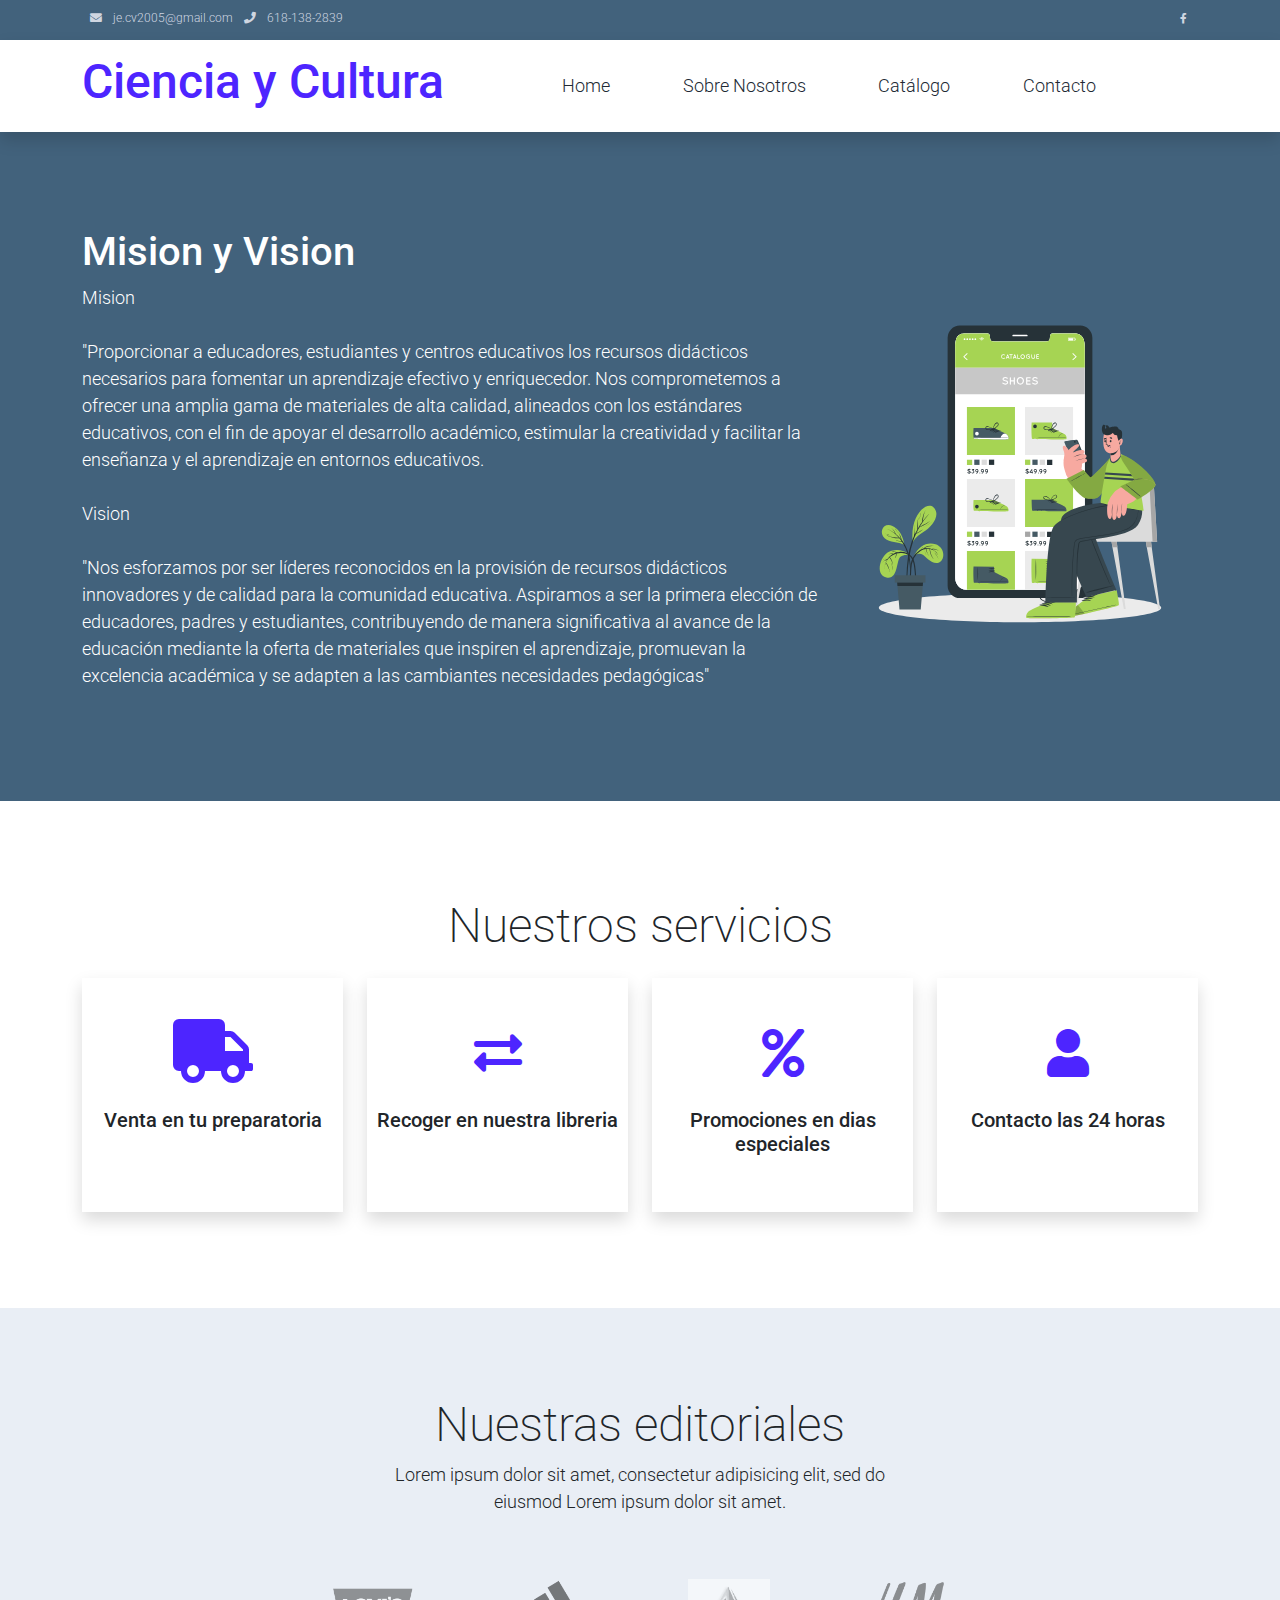
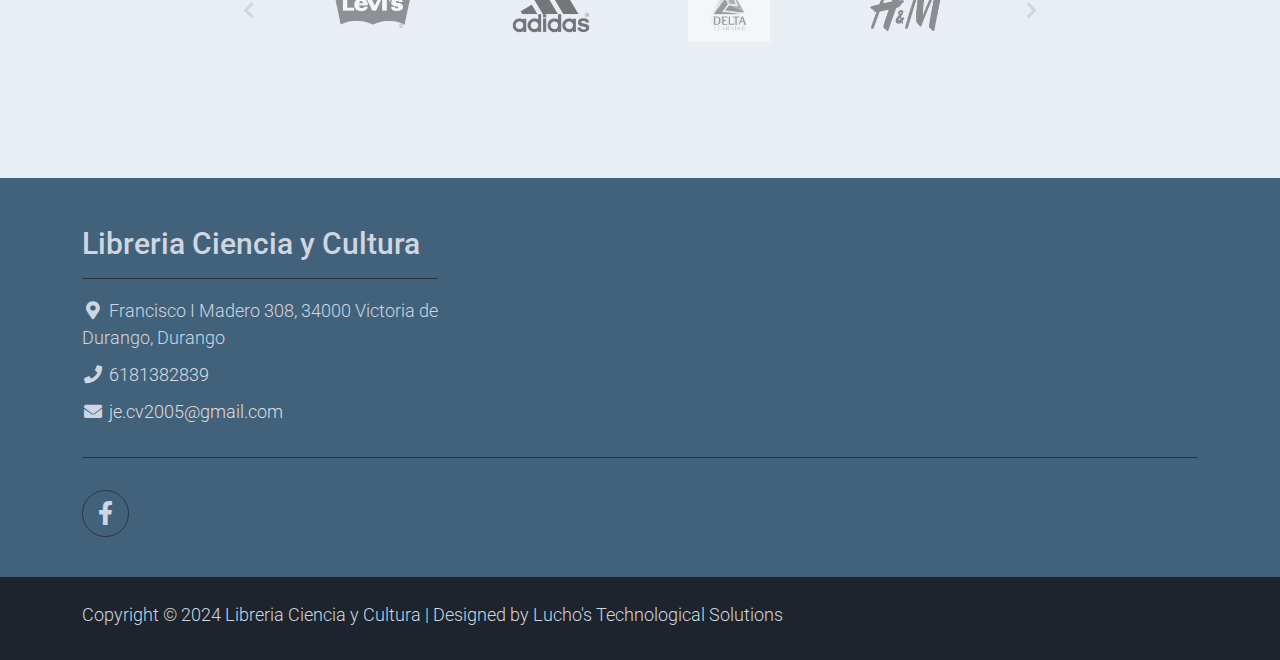
==== about.html @ 6b4a653a "v1" ====
<!DOCTYPE html>
<html lang="en">

<head>
    <title>Libreria Ciencia y Cultura - About Page</title>
    <meta charset="utf-8">
    <meta name="viewport" content="width=device-width, initial-scale=1">

    
    <link rel="stylesheet" href="assets/css/bootstrap.min.css">
    <link rel="stylesheet" href="assets/css/templatemo.css">
    <link rel="stylesheet" href="assets/css/custom.css">

    <!-- Load fonts style after rendering the layout styles -->
    <link rel="stylesheet" href="https://fonts.googleapis.com/css2?family=Roboto:wght@100;200;300;400;500;700;900&display=swap">
    <link rel="stylesheet" href="assets/css/fontawesome.min.css">
<!--
    
TemplateMo 559 Zay Shop

https://templatemo.com/tm-559-zay-shop

-->
</head>

<body>
    <!-- Start Top Nav -->
    <nav class="navbar navbar-expand-lg bg-dark navbar-light d-none d-lg-block" id="templatemo_nav_top">
        <div class="container text-light">
            <div class="w-100 d-flex justify-content-between">
                <div>
                    <i class="fa fa-envelope mx-2"></i>
                    <a class="navbar-sm-brand text-light text-decoration-none" href="mailto:je.cv2005@gmail.com">je.cv2005@gmail.com</a>
                    <i class="fa fa-phone mx-2"></i>
                    <a class="navbar-sm-brand text-light text-decoration-none" href="tel:010-020-0340">618-138-2839</a>
                </div>
                <div>
                    <a class="text-light" href="https://www.facebook.com/Libcienciaycultura/" target="_blank" rel="sponsored"><i class="fab fa-facebook-f fa-sm fa-fw me-2"></i></a>
                   
            </div>
            </div>
        </div>
    </nav>
    <!-- Close Top Nav -->


    <!-- Header -->
    <nav class="navbar navbar-expand-lg navbar-light shadow">
        <div class="container d-flex justify-content-between align-items-center">

            <a class="navbar-brand text-success logo h1 align-self-center" href="index.html">
                Ciencia y Cultura
            </a>

            <button class="navbar-toggler border-0" type="button" data-bs-toggle="collapse" data-bs-target="#templatemo_main_nav" aria-controls="navbarSupportedContent" aria-expanded="false" aria-label="Toggle navigation">
                <span class="navbar-toggler-icon"></span>
            </button>

            <div class="align-self-center collapse navbar-collapse flex-fill  d-lg-flex justify-content-lg-between" id="templatemo_main_nav">
                <div class="flex-fill">
                    <ul class="nav navbar-nav d-flex justify-content-between mx-lg-auto">
                        <li class="nav-item">
                            <a class="nav-link" href="index.html">Home</a>
                        </li>
                        <li class="nav-item">
                            <a class="nav-link" href="about.html">Sobre Nosotros</a>
                        </li>
                        <li class="nav-item">
                            <a class="nav-link" href="shop.html">Catálogo</a>
                        </li>
                        <li class="nav-item">
                            <a class="nav-link" href="contact.html">Contacto</a>
                        </li>
                    </ul>
                </div>
                <div class="navbar align-self-center d-flex">
                    <div class="d-lg-none flex-sm-fill mt-3 mb-4 col-7 col-sm-auto pr-3">
                        <div class="input-group">
                            <input type="text" class="form-control" id="inputMobileSearch" placeholder="Search ...">
                            <div class="input-group-text">
                                <i class="fa fa-fw fa-search"></i>
                            </div>
                        </div>
                    </div>
                   
                </div>
            </div>

        </div>
    </nav>
    <!-- Close Header -->

    <!-- Modal -->
    <div class="modal fade bg-white" id="templatemo_search" tabindex="-1" role="dialog" aria-labelledby="exampleModalLabel" aria-hidden="true">
        <div class="modal-dialog modal-lg" role="document">
            <div class="w-100 pt-1 mb-5 text-right">
                <button type="button" class="btn-close" data-bs-dismiss="modal" aria-label="Close"></button>
            </div>
            <form action="" method="get" class="modal-content modal-body border-0 p-0">
                <div class="input-group mb-2">
                    <input type="text" class="form-control" id="inputModalSearch" name="q" placeholder="Search ...">
                    <button type="submit" class="input-group-text bg-success text-light">
                        <i class="fa fa-fw fa-search text-white"></i>
                    </button>
                </div>
            </form>
        </div>
    </div>



    <section class="bg-dark py-5">
        <div class="container">
            <div class="row align-items-center py-5">
                <div class="col-md-8 text-white">
                    <h1>Mision y Vision</h1>
                    <p>
                        Mision 
                        <br>
                        <br>
                        "Proporcionar a educadores, estudiantes y centros educativos los recursos didácticos necesarios para fomentar un aprendizaje efectivo y enriquecedor. Nos comprometemos a ofrecer una amplia gama de materiales de alta calidad, alineados con los estándares educativos, con el fin de apoyar el desarrollo académico, estimular la creatividad y facilitar la enseñanza y el aprendizaje en entornos educativos.
                        <br>
                        <br>
                        Vision
                        <br>
                        <br>
                        "Nos esforzamos por ser líderes reconocidos en la provisión de recursos didácticos innovadores y de calidad para la comunidad educativa. Aspiramos a ser la primera elección de educadores, padres y estudiantes, contribuyendo de manera significativa al avance de la educación mediante la oferta de materiales que inspiren el aprendizaje, promuevan la excelencia académica y se adapten a las cambiantes necesidades pedagógicas"
                    </p>
                </div>
                <div class="col-md-4">
                    <img src="assets/img/about-hero.svg" alt="About Hero">
                </div>
            </div>
        </div>
    </section>
    <!-- Close Banner -->

    <!-- Start Section -->
    <section class="container py-5">
        <div class="row text-center pt-5 pb-3">
            <div class="col-lg-6 m-auto">
                <h1 class="h1">Nuestros servicios</h1>
                
            </div>
        </div>
        <div class="row">

            <div class="col-md-6 col-lg-3 pb-5">
                <div class="h-100 py-5 services-icon-wap shadow">
                    <div class="h1 text-success text-center"><i class="fa fa-truck fa-lg"></i></div>
                    <h2 class="h5 mt-4 text-center">Venta en tu preparatoria</h2>
                </div>
            </div>

            <div class="col-md-6 col-lg-3 pb-5">
                <div class="h-100 py-5 services-icon-wap shadow">
                    <div class="h1 text-success text-center"><i class="fas fa-exchange-alt"></i></div>
                    <h2 class="h5 mt-4 text-center">Recoger en nuestra libreria</h2>
                </div>
            </div>

            <div class="col-md-6 col-lg-3 pb-5">
                <div class="h-100 py-5 services-icon-wap shadow">
                    <div class="h1 text-success text-center"><i class="fa fa-percent"></i></div>
                    <h2 class="h5 mt-4 text-center">Promociones en dias especiales</h2>
                </div>
            </div>

            <div class="col-md-6 col-lg-3 pb-5">
                <div class="h-100 py-5 services-icon-wap shadow">
                    <div class="h1 text-success text-center"><i class="fa fa-user"></i></div>
                    <h2 class="h5 mt-4 text-center">Contacto las 24 horas</h2>
                </div>
            </div>
        </div>
    </section>
    <!-- End Section -->

    <!-- Start Brands -->
    <section class="bg-light py-5">
        <div class="container my-4">
            <div class="row text-center py-3">
                <div class="col-lg-6 m-auto">
                    <h1 class="h1">Nuestras editoriales</h1>
                    <p>
                        Lorem ipsum dolor sit amet, consectetur adipisicing elit, sed do eiusmod
                        Lorem ipsum dolor sit amet.
                    </p>
                </div>
                <div class="col-lg-9 m-auto tempaltemo-carousel">
                    <div class="row d-flex flex-row">
                        <!--Controls-->
                        <div class="col-1 align-self-center">
                            <a class="h1" href="#templatemo-slide-brand" role="button" data-bs-slide="prev">
                                <i class="text-light fas fa-chevron-left"></i>
                            </a>
                        </div>
                        <!--End Controls-->

                        <!--Carousel Wrapper-->
                        <div class="col">
                            <div class="carousel slide carousel-multi-item pt-2 pt-md-0" id="templatemo-slide-brand" data-bs-ride="carousel">
                                <!--Slides-->
                                <div class="carousel-inner product-links-wap" role="listbox">

                                    <!--First slide-->
                                    <div class="carousel-item active">
                                        <div class="row">
                                            <div class="col-3 p-md-5">
                                                <a href="#"><img class="img-fluid brand-img" src="assets/img/brand_01.png" alt="Brand Logo"></a>
                                            </div>
                                            <div class="col-3 p-md-5">
                                                <a href="#"><img class="img-fluid brand-img" src="assets/img/brand_02.png" alt="Brand Logo"></a>
                                            </div>
                                            <div class="col-3 p-md-5">
                                                <a href="#"><img class="img-fluid brand-img" src="assets/img/brand_03.png" alt="Brand Logo"></a>
                                            </div>
                                            <div class="col-3 p-md-5">
                                                <a href="#"><img class="img-fluid brand-img" src="assets/img/brand_04.png" alt="Brand Logo"></a>
                                            </div>
                                        </div>
                                    </div>
                                    <!--End First slide-->

                                    <!--Second slide-->
                                    <div class="carousel-item">
                                        <div class="row">
                                            <div class="col-3 p-md-5">
                                                <a href="#"><img class="img-fluid brand-img" src="assets/img/brand_01.png" alt="Brand Logo"></a>
                                            </div>
                                            <div class="col-3 p-md-5">
                                                <a href="#"><img class="img-fluid brand-img" src="assets/img/brand_02.png" alt="Brand Logo"></a>
                                            </div>
                                            <div class="col-3 p-md-5">
                                                <a href="#"><img class="img-fluid brand-img" src="assets/img/brand_03.png" alt="Brand Logo"></a>
                                            </div>
                                            <div class="col-3 p-md-5">
                                                <a href="#"><img class="img-fluid brand-img" src="assets/img/brand_04.png" alt="Brand Logo"></a>
                                            </div>
                                        </div>
                                    </div>
                                    <!--End Second slide-->

                                    <!--Third slide-->
                                    <div class="carousel-item">
                                        <div class="row">
                                            <div class="col-3 p-md-5">
                                                <a href="#"><img class="img-fluid brand-img" src="assets/img/brand_01.png" alt="Brand Logo"></a>
                                            </div>
                                            <div class="col-3 p-md-5">
                                                <a href="#"><img class="img-fluid brand-img" src="assets/img/brand_02.png" alt="Brand Logo"></a>
                                            </div>
                                            <div class="col-3 p-md-5">
                                                <a href="#"><img class="img-fluid brand-img" src="assets/img/brand_03.png" alt="Brand Logo"></a>
                                            </div>
                                            <div class="col-3 p-md-5">
                                                <a href="#"><img class="img-fluid brand-img" src="assets/img/brand_04.png" alt="Brand Logo"></a>
                                            </div>
                                        </div>
                                    </div>
                                    <!--End Third slide-->

                                </div>
                                <!--End Slides-->
                            </div>
                        </div>
                        <!--End Carousel Wrapper-->

                        <!--Controls-->
                        <div class="col-1 align-self-center">
                            <a class="h1" href="#templatemo-slide-brand" role="button" data-bs-slide="next">
                                <i class="text-light fas fa-chevron-right"></i>
                            </a>
                        </div>
                        <!--End Controls-->
                    </div>
                </div>
            </div>
        </div>
    </section>
    <!--End Brands-->


    
   <!-- Start Footer -->
   <footer class="bg-dark" id="tempaltemo_footer">
    <div class="container">
        <div class="row">

            <div class="col-md-4 pt-5">
                <h2 class="h2 text-light border-bottom pb-3 border-light logo">Libreria Ciencia y Cultura</h2>
                <ul class="list-unstyled text-light footer-link-list">
                    <li>
                        <i class="fas fa-map-marker-alt fa-fw"></i>
                        Francisco I Madero 308, 34000 Victoria de Durango, Durango
                    </li>
                    <li>
                        <i class="fa fa-phone fa-fw"></i>
                        <a class="text-decoration-none" href="tel:6181382839">6181382839</a>
                    </li>
                    <li>
                        <i class="fa fa-envelope fa-fw"></i>
                        <a class="text-decoration-none" href="mailto:je.cv2005@gmail.com">je.cv2005@gmail.com</a>
                    </li>
                </ul>
            </div>

            

        </div>

        <div class="row text-light mb-4">
            <div class="col-12 mb-3">
                <div class="w-100 my-3 border-top border-light"></div>
            </div>
            <div class="col-auto me-auto">
                <ul class="list-inline text-left footer-icons">
                    <li class="list-inline-item border border-light rounded-circle text-center">
                        <a class="text-light text-decoration-none" target="_blank" href="https://www.facebook.com/Libcienciaycultura/"><i class="fab fa-facebook-f fa-lg fa-fw"></i></a>
                    </li>
                    
                    
                   
                </ul>
            </div>
            
        </div>
    </div>

    <div class="w-100 bg-black py-3">
        <div class="container">
            <div class="row pt-2">
                <div class="col-12">
                    <p class="text-left text-light">
                        Copyright &copy; 2024 Libreria Ciencia y Cultura 
                        | Designed by Lucho's Technological Solutions
                    </p>
                </div>
            </div>
        </div>
    </div>

</footer>
<!-- End Footer -->

    <!-- Start Script -->
    <script src="assets/js/jquery-1.11.0.min.js"></script>
    <script src="assets/js/jquery-migrate-1.2.1.min.js"></script>
    <script src="assets/js/bootstrap.bundle.min.js"></script>
    <script src="assets/js/templatemo.js"></script>
    <script src="assets/js/custom.js"></script>
    <!-- End Script -->
</body>

</html>
---- assets/css/templatemo.css ----
/*

TemplateMo 559 Zay Shop

https://templatemo.com/tm-559-zay-shop

---------------------------------------------
Table of contents
------------------------------------------------
1. Typography
2. General
3. Nav
4. Hero Carousel
5. Accordion
6. Shop
7. Product
8. Carousel Hero
9. Carousel Brand
10. Services
11. Contact map
12. Footer
13. Small devices (landscape phones, 576px and up)
14. Medium devices (tablets, 768px and up)
15. Large devices (desktops, 992px and up)
16. Extra large devices (large desktops, 1200px and up)
--------------------------------------------- */




/* Typography */
body, ul, li, p, a, label, input, div {
  font-family: 'Roboto', sans-serif;
  font-size: 18px !important;
  font-weight: 300 !important;
}
.h1 {
  font-family: 'Roboto', sans-serif;
  font-size: 48px !important;
  font-weight: 200 !important;
}
.h2 {
  font-family: 'Roboto', sans-serif;
  font-size: 30px !important;
  font-weight: 300;
}
.h3 {
  font-family: 'Roboto', sans-serif;
  font-size: 22px !important;
}
/* General */
.logo { font-weight: 500 !important;}
.text-warning {  color: #ede861 !important;}
.text-muted { color: #bcbcbc !important;}
.text-success { color: #4d25ff !important;}
.text-light { color: #cfd6e1 !important;}
.bg-dark { background-color: #42627c !important;}
.bg-light { background-color: #e9eef5 !important;}
.bg-black { background-color: #1d242d !important;}
.bg-success { background-color: #59ab6e !important;}
.btn-success {
  background-color: #59ab6e !important;
  border-color: #56ae6c !important;
}
.pagination .page-link:hover {color: #000;}
.pagination .page-link:hover, .pagination .page-link.active {
  background-color: #69bb7e;
  color: #fff;
}
/* Nav */
#templatemo_nav_top { min-height: 40px;}
#templatemo_nav_top * { font-size: .9em !important;}
#templatemo_main_nav a { color: #212934;}
#templatemo_main_nav a:hover { color: #69bb7e;}
#templatemo_main_nav .navbar .nav-icon { margin-right: 20px;}

/* Hero Carousel */
#template-mo-zay-hero-carousel { background: #efefef !important;}
/* Accordion */
.templatemo-accordion a { color: #000;}
.templatemo-accordion a:hover { color: #333d4a;}
/* Shop */
.shop-top-menu a:hover { color: #69bb7e !important;}
/* Product */
.product-wap { box-shadow: 0px 5px 10px 0px rgba(0, 0, 0, 0.10);}
.product-wap .product-color-dot.color-dot-red { background:#f71515;}
.product-wap .product-color-dot.color-dot-blue { background:#6db4fe;}
.product-wap .product-color-dot.color-dot-black { background:#000000;}
.product-wap .product-color-dot.color-dot-light { background:#e0e0e0;}
.product-wap .product-color-dot.color-dot-green { background:#0bff7e;}
.card.product-wap .card .product-overlay {
  background: rgba(0,0,0,.2);
  visibility: hidden;
  opacity: 0;
  transition: .3s;
}
.card.product-wap:hover .card .product-overlay {
  visibility: visible;
  opacity: 1;
}
.card.product-wap a { color: #000;}
#carousel-related-product .slick-slide:focus { outline: none !important;}
#carousel-related-product .slick-dots li button:before {
  font-size: 15px;
  margin-top: 20px;
}
/* Brand */
.brand-img {
  filter: grayscale(100%);
  opacity: 0.5;
  transition: .5s;
}
.brand-img:hover {
  filter: grayscale(0%);
  opacity: 1;
}
/* Carousel Hero */
#template-mo-zay-hero-carousel .carousel-indicators li {
  margin-top: -50px;
  background-color: #59ab6e;
}
#template-mo-zay-hero-carousel .carousel-control-next i,
#template-mo-zay-hero-carousel .carousel-control-prev i {
  color: #59ab6e !important;
  font-size: 2.8em !important;
}
/* Carousel Brand */
.tempaltemo-carousel .h1 {
  font-size: .5em !important;
  color: #000 !important;
}
/* Services */
.services-icon-wap {transition: .3s;}
.services-icon-wap:hover, .services-icon-wap:hover i {color: #fff;}
.services-icon-wap:hover {background: #69bb7e;}
/* Contact map */
.leaflet-control a, .leaflet-control { font-size: 10px !important;}
.form-control { border: 1px solid #e8e8e8;}
/* Footer */
#tempaltemo_footer a { color: #dcdde1;}
#tempaltemo_footer a:hover { color: #68bb7d;}
#tempaltemo_footer ul.footer-link-list li { padding-top: 10px;}
#tempaltemo_footer ul.footer-icons li {
  width: 2.6em;
  height: 2.6em;
  line-height: 2.6em;
}
#tempaltemo_footer ul.footer-icons li:hover {
  background-color: #cfd6e1;
  transition: .5s;
}
#tempaltemo_footer ul.footer-icons li:hover i {
  color: #212934;
  transition: .5s;
}
#tempaltemo_footer .border-light { border-color: #2d343f !important;}
/*
// Extra small devices (portrait phones, less than 576px)
// No media query since this is the default in Bootstrap
*/
/* Small devices (landscape phones, 576px and up)*/
.product-wap .h3, .product-wap li, .product-wap i, .product-wap p {
  font-size: 12px !important;
}
.product-wap .product-color-dot {
  width: 6px;
  height: 6px;
}

@media (min-width: 576px) {
  .tempaltemo-carousel .h1 { font-size: 1em !important;}
}

/*// Medium devices (tablets, 768px and up)*/
@media (min-width: 768px) {
  #templatemo_main_nav .navbar-nav {max-width: 450px;}
 }

/* Large devices (desktops, 992px and up)*/
@media (min-width: 992px) {
  #templatemo_main_nav .navbar-nav {max-width: 550px;}
  #template-mo-zay-hero-carousel .carousel-item {min-height: 30rem !important;}
  .product-wap .h3, .product-wap li, .product-wap i, .product-wap p {font-size: 18px !important;}
  .product-wap .product-color-dot {
    width: 12px;
    height: 12px;
  }
}

/* Extra large devices (large desktops, 1200px and up)*/
@media (min-width: 1200px) {}
---- assets/css/custom.css ----
/*
Custom Css
*/
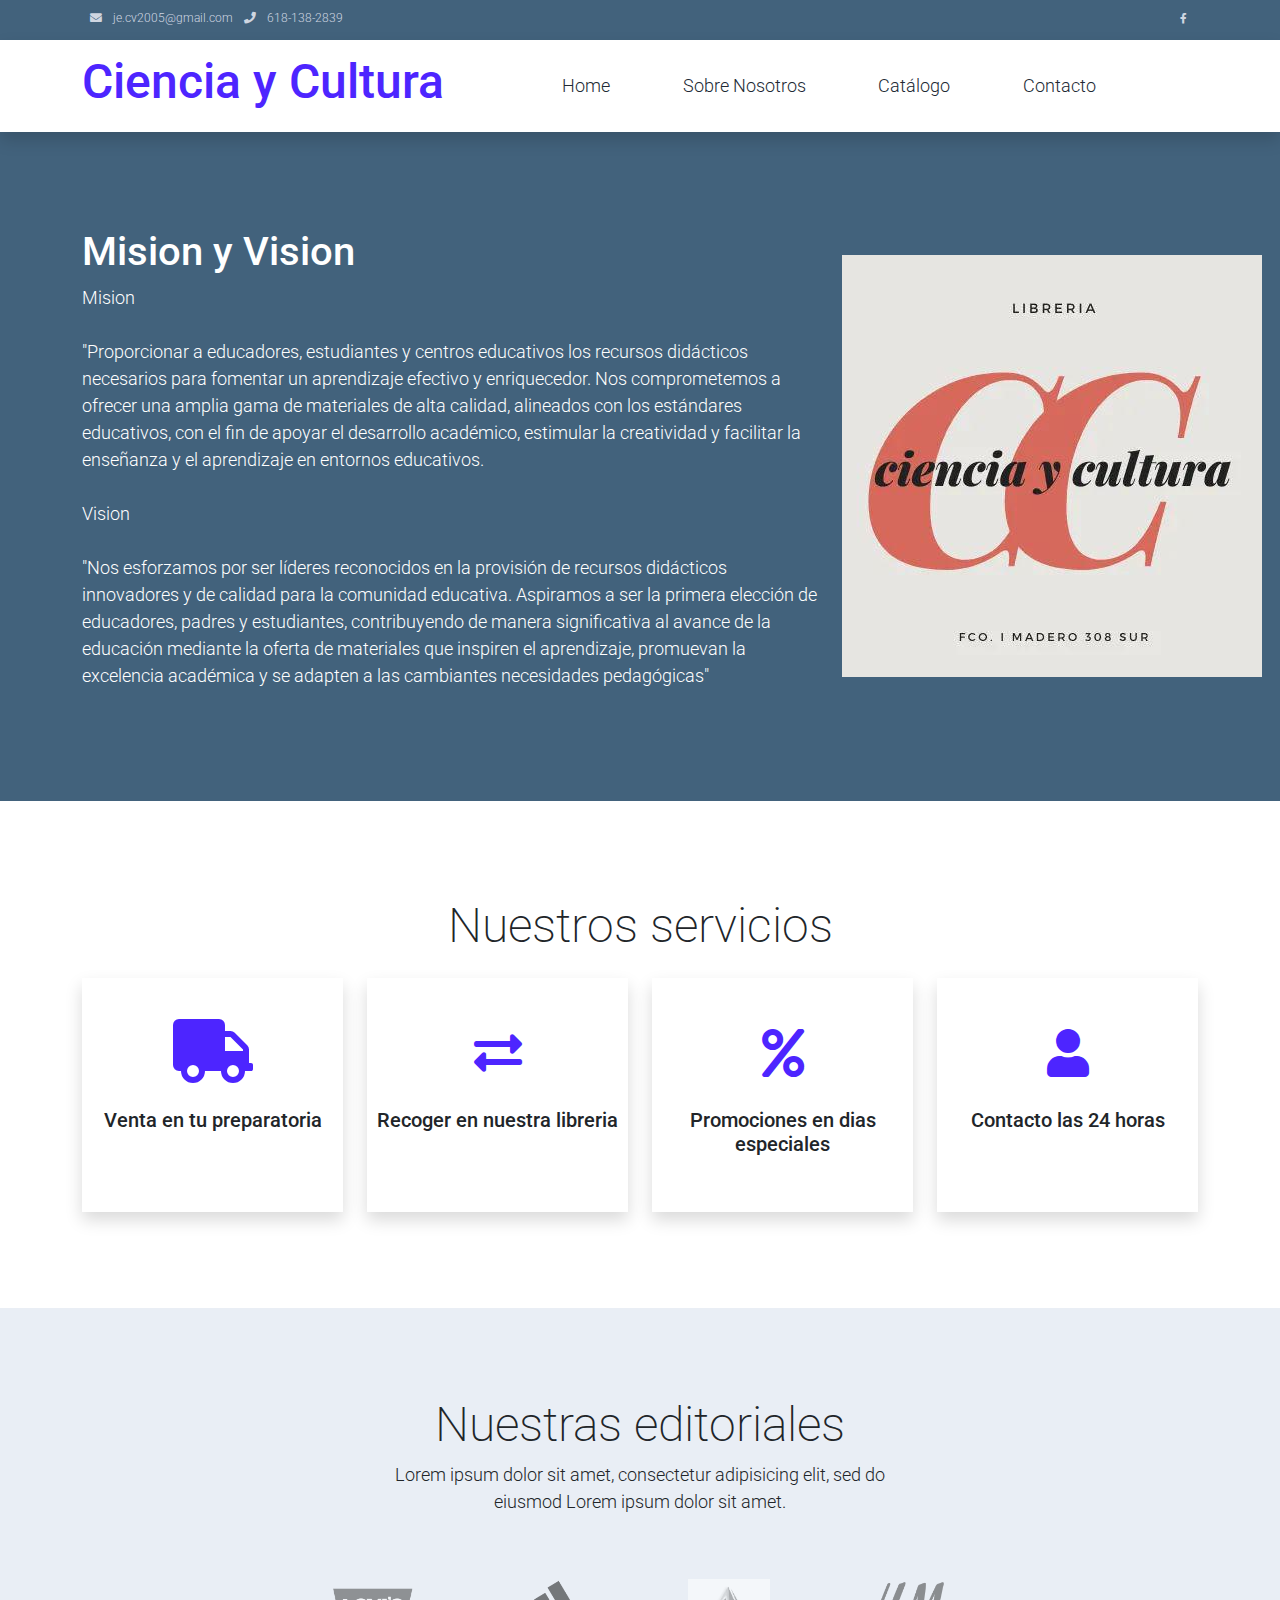
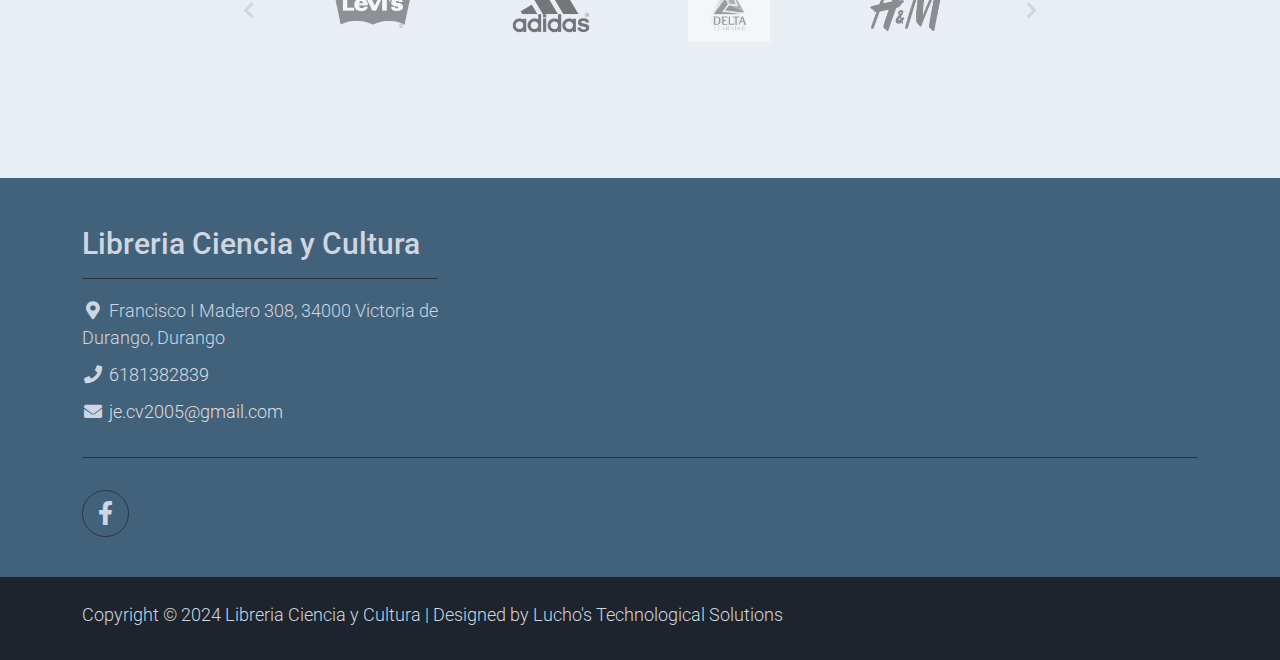
==== commit 9cbadbfd: "vfinal" ====
--- a/about.html
+++ b/about.html
@@ -1,5 +1,5 @@
 <!DOCTYPE html>
-<html lang="en">
+<html lang="es">
 
 <head>
     <title>Libreria Ciencia y Cultura - About Page</title>
@@ -10,7 +10,7 @@
     <link rel="stylesheet" href="assets/css/bootstrap.min.css">
     <link rel="stylesheet" href="assets/css/templatemo.css">
     <link rel="stylesheet" href="assets/css/custom.css">
-
+    <link rel="icon" href="/assets/img/favicon.ico">
     <!-- Load fonts style after rendering the layout styles -->
     <link rel="stylesheet" href="https://fonts.googleapis.com/css2?family=Roboto:wght@100;200;300;400;500;700;900&display=swap">
     <link rel="stylesheet" href="assets/css/fontawesome.min.css">
@@ -66,7 +66,7 @@
                             <a class="nav-link" href="about.html">Sobre Nosotros</a>
                         </li>
                         <li class="nav-item">
-                            <a class="nav-link" href="shop.html">Catálogo</a>
+                            <a class="nav-link" href="libros_prepa.html">Catálogo</a>
                         </li>
                         <li class="nav-item">
                             <a class="nav-link" href="contact.html">Contacto</a>
@@ -128,7 +128,7 @@
                     </p>
                 </div>
                 <div class="col-md-4">
-                    <img src="assets/img/about-hero.svg" alt="About Hero">
+                    <img src="assets/img/logo.png" alt="About Hero">
                 </div>
             </div>
         </div>
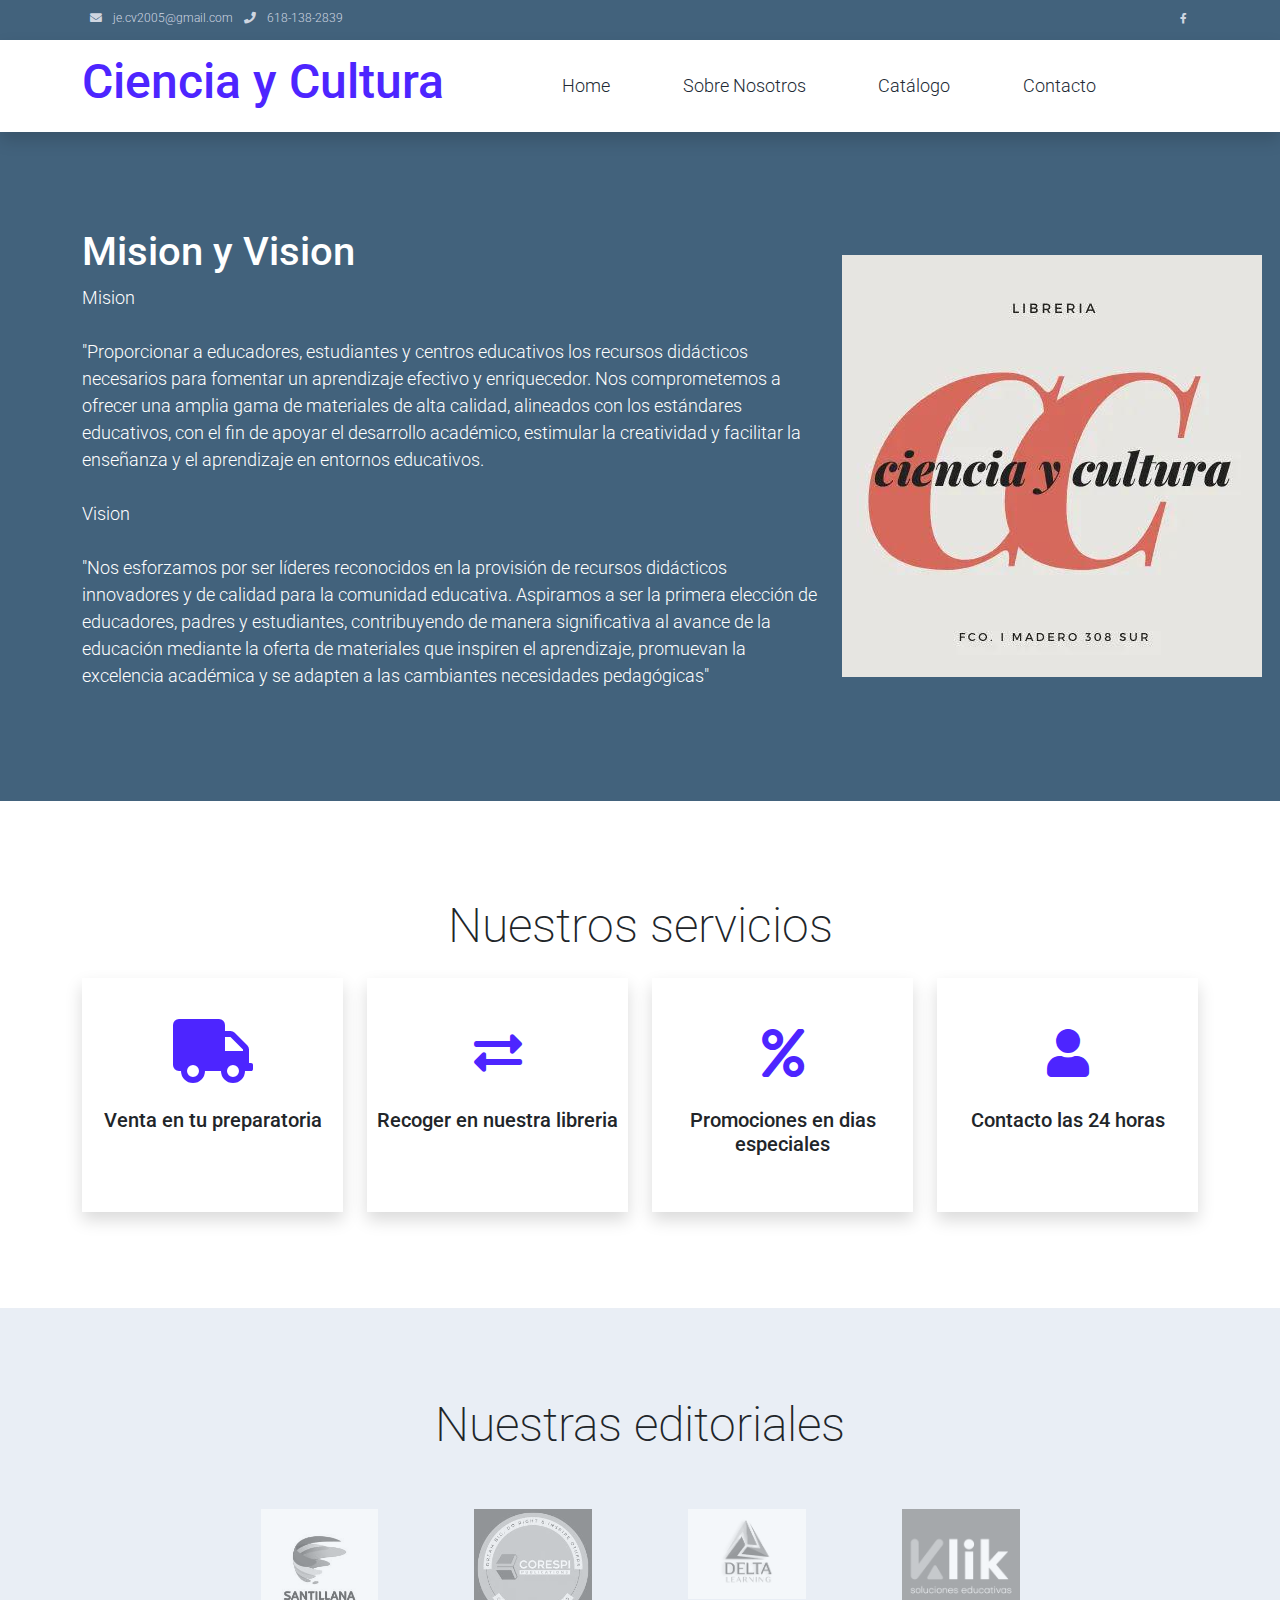
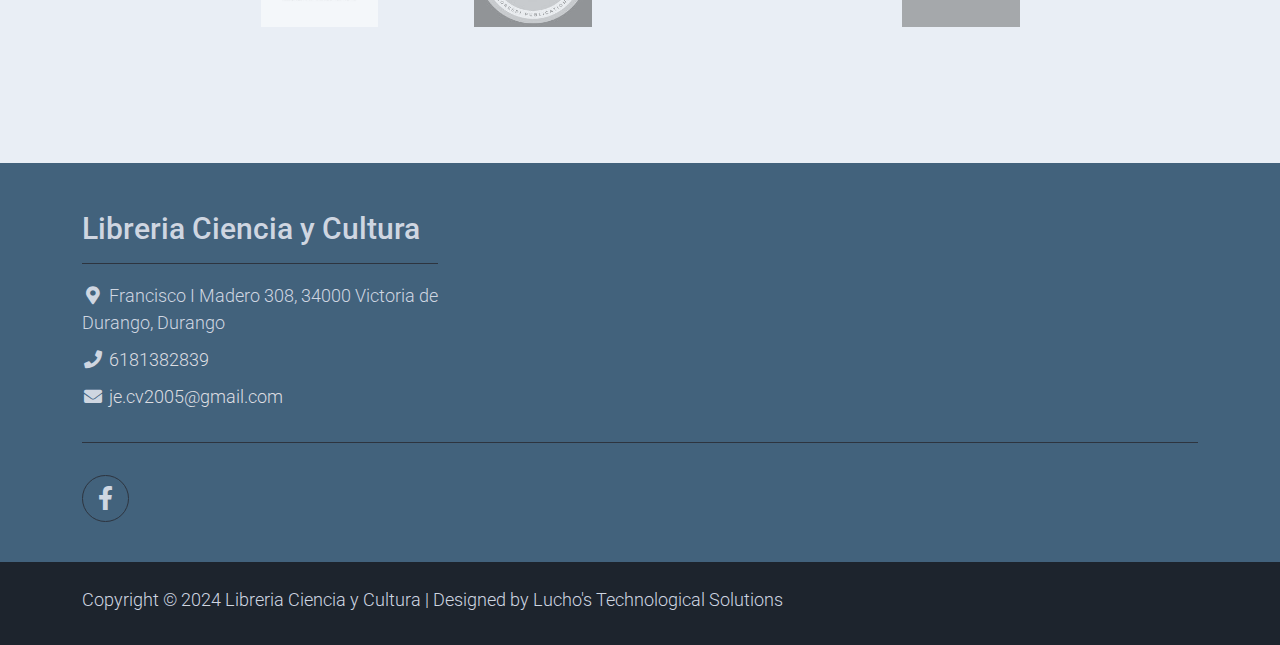
==== commit feba46f5: "VFinalAhoraSi" ====
--- a/about.html
+++ b/about.html
@@ -182,19 +182,12 @@
             <div class="row text-center py-3">
                 <div class="col-lg-6 m-auto">
                     <h1 class="h1">Nuestras editoriales</h1>
-                    <p>
-                        Lorem ipsum dolor sit amet, consectetur adipisicing elit, sed do eiusmod
-                        Lorem ipsum dolor sit amet.
-                    </p>
+                    
                 </div>
                 <div class="col-lg-9 m-auto tempaltemo-carousel">
                     <div class="row d-flex flex-row">
                         <!--Controls-->
-                        <div class="col-1 align-self-center">
-                            <a class="h1" href="#templatemo-slide-brand" role="button" data-bs-slide="prev">
-                                <i class="text-light fas fa-chevron-left"></i>
-                            </a>
-                        </div>
+                      
                         <!--End Controls-->
 
                         <!--Carousel Wrapper-->
@@ -207,58 +200,22 @@
                                     <div class="carousel-item active">
                                         <div class="row">
                                             <div class="col-3 p-md-5">
-                                                <a href="#"><img class="img-fluid brand-img" src="assets/img/brand_01.png" alt="Brand Logo"></a>
+                                                <a href="https://www.santillana.com.mx"><img class="img-fluid brand-img" src="assets/img/santi.jpg" alt="Brand Logo"></a>
                                             </div>
                                             <div class="col-3 p-md-5">
-                                                <a href="#"><img class="img-fluid brand-img" src="assets/img/brand_02.png" alt="Brand Logo"></a>
+                                                <a href="https://corespipublications.com"><img class="img-fluid brand-img" src="assets/img/corespi.jpg" alt="Brand Logo"></a>
                                             </div>
                                             <div class="col-3 p-md-5">
-                                                <a href="#"><img class="img-fluid brand-img" src="assets/img/brand_03.png" alt="Brand Logo"></a>
+                                                <a href="https://deltalearning.com.mx"><img class="img-fluid brand-img" src="assets/img/brand_03.png" alt="Brand Logo"></a>
                                             </div>
                                             <div class="col-3 p-md-5">
-                                                <a href="#"><img class="img-fluid brand-img" src="assets/img/brand_04.png" alt="Brand Logo"></a>
+                                                <a href="http://klikdocente.mx"><img class="img-fluid brand-img" src="assets/img/klik.jpeg" alt="Brand Logo"></a>
                                             </div>
                                         </div>
                                     </div>
                                     <!--End First slide-->
 
-                                    <!--Second slide-->
-                                    <div class="carousel-item">
-                                        <div class="row">
-                                            <div class="col-3 p-md-5">
-                                                <a href="#"><img class="img-fluid brand-img" src="assets/img/brand_01.png" alt="Brand Logo"></a>
-                                            </div>
-                                            <div class="col-3 p-md-5">
-                                                <a href="#"><img class="img-fluid brand-img" src="assets/img/brand_02.png" alt="Brand Logo"></a>
-                                            </div>
-                                            <div class="col-3 p-md-5">
-                                                <a href="#"><img class="img-fluid brand-img" src="assets/img/brand_03.png" alt="Brand Logo"></a>
-                                            </div>
-                                            <div class="col-3 p-md-5">
-                                                <a href="#"><img class="img-fluid brand-img" src="assets/img/brand_04.png" alt="Brand Logo"></a>
-                                            </div>
-                                        </div>
-                                    </div>
-                                    <!--End Second slide-->
-
-                                    <!--Third slide-->
-                                    <div class="carousel-item">
-                                        <div class="row">
-                                            <div class="col-3 p-md-5">
-                                                <a href="#"><img class="img-fluid brand-img" src="assets/img/brand_01.png" alt="Brand Logo"></a>
-                                            </div>
-                                            <div class="col-3 p-md-5">
-                                                <a href="#"><img class="img-fluid brand-img" src="assets/img/brand_02.png" alt="Brand Logo"></a>
-                                            </div>
-                                            <div class="col-3 p-md-5">
-                                                <a href="#"><img class="img-fluid brand-img" src="assets/img/brand_03.png" alt="Brand Logo"></a>
-                                            </div>
-                                            <div class="col-3 p-md-5">
-                                                <a href="#"><img class="img-fluid brand-img" src="assets/img/brand_04.png" alt="Brand Logo"></a>
-                                            </div>
-                                        </div>
-                                    </div>
-                                    <!--End Third slide-->
+                                   
 
                                 </div>
                                 <!--End Slides-->
@@ -267,11 +224,7 @@
                         <!--End Carousel Wrapper-->
 
                         <!--Controls-->
-                        <div class="col-1 align-self-center">
-                            <a class="h1" href="#templatemo-slide-brand" role="button" data-bs-slide="next">
-                                <i class="text-light fas fa-chevron-right"></i>
-                            </a>
-                        </div>
+                        
                         <!--End Controls-->
                     </div>
                 </div>
